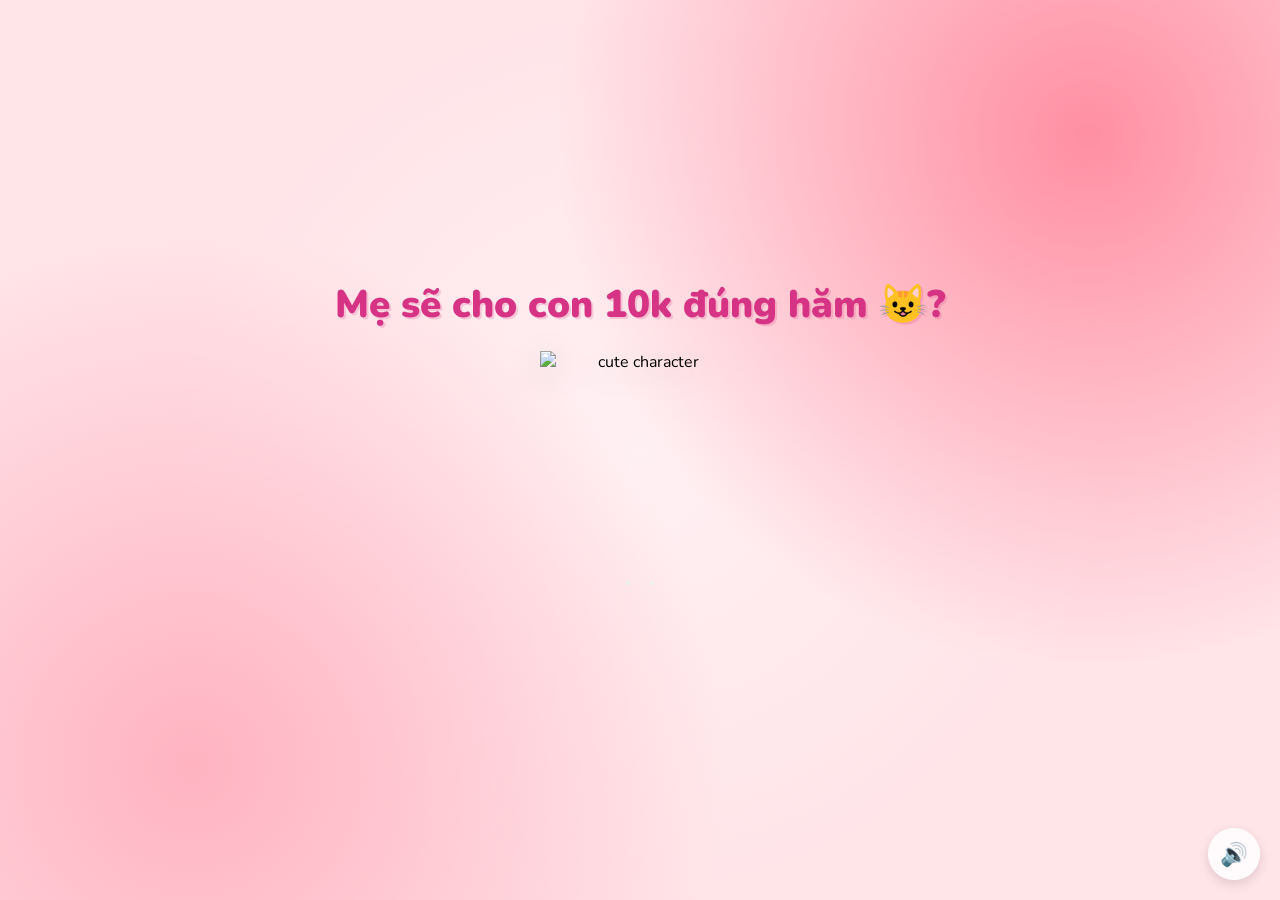
==== index.html @ c1282dad "Update index.html" ====
<!DOCTYPE html>
<html lang="en">
<head>
    <meta charset="UTF-8">
    <meta name="viewport" content="width=device-width, initial-scale=1.0">
    <title>Mẹ sẽ cho con 10k đúng hăm 😺?</title>
    <link rel="preconnect" href="https://fonts.googleapis.com">
    <link href="https://fonts.googleapis.com/css2?family=Nunito:wght@400;700;800;900&display=swap" rel="stylesheet">
    <link rel="stylesheet" href="style.css">
</head>
<body>
    <div class="hearts-bg"></div>

    <div class="container">
        <h1>Mẹ sẽ cho con 10k đúng hăm 😺?</h1>

        <div class="gif-container">
            <img id="cat-gif" src="https://media.tenor.com/EBV7OT7ACfwAAAAj/u-u-qua-qua-u-quaa.gif" alt="cute character">
        </div>

        <div class="buttons">
            <button id="Ok-btn" onclick="handleOkClick()"Ok</button>
            <button id="Không-btn" onclick="handleKhôngClick()"Không</button>
        </div>
        <div id="tease-toast"></div>
    </div>

    <audio id="bg-music" loop autoplay muted>
        <source src="music/beabadoobee - Glue Song (Lyrics).mp3" type="audio/mpeg">
    </audio>

    <button id="music-toggle" onclick="toggleMusic()" title="Toggle music">🔊</button>

    <script src="script.js"></script>
</body>
</html>
---- style.css ----
* {
    margin: 0;
    padding: 0;
    box-sizing: border-box;
}

body {
    background-color: #FFE4E8;
    font-family: 'Nunito', sans-serif;
    min-height: 100vh;
    display: flex;
    justify-content: center;
    align-items: center;
    overflow: hidden;
    background-image:
        radial-gradient(circle at 15% 85%, #ffb3c1 0%, transparent 40%),
        radial-gradient(circle at 85% 15%, #ff8fa3 0%, transparent 40%),
        radial-gradient(circle at 50% 50%, #fff0f3 0%, transparent 60%);
}

/* Floating hearts background */
.hearts-bg {
    position: fixed;
    top: 0; left: 0; right: 0; bottom: 0;
    pointer-events: none;
    z-index: 0;
    overflow: hidden;
}

.hearts-bg::before,
.hearts-bg::after {
    content: '💕 💗 💖 💝 💓';
    position: absolute;
    font-size: 1.5rem;
    opacity: 0.15;
    animation: floatHearts 12s linear infinite;
    white-space: nowrap;
    top: 100%;
    left: 10%;
}

.hearts-bg::after {
    animation-delay: 6s;
    left: 60%;
    content: '💗 💕 💓 💖 💝';
}

@keyframes floatHearts {
    from { transform: translateY(0); opacity: 0.15; }
    to { transform: translateY(-110vh); opacity: 0; }
}

.container {
    position: relative;
    z-index: 1;
    text-align: center;
    padding: 40px 20px;
}

h1 {
    font-size: 2.4rem;
    color: #d63384;
    font-weight: 900;
    margin-bottom: 20px;
    text-shadow: 2px 2px 0px rgba(214, 51, 132, 0.2);
    animation: wiggle 2s ease-in-out infinite;
}

@keyframes wiggle {
    0%, 100% { transform: rotate(-1deg); }
    50% { transform: rotate(1deg); }
}

.gif-container {
    margin: 20px auto;
    display: flex;
    justify-content: center;
}

#cat-gif {
    width: 200px;
    height: 200px;
    object-fit: contain;
    filter: drop-shadow(0 8px 16px rgba(0,0,0,0.15));
    transition: opacity 0.3s ease;
}

.buttons {
    display: flex;
    gap: 20px;
    justify-content: center;
    align-items: center;
    margin-top: 30px;
    flex-wrap: wrap;
}

#yes-btn {
    background: linear-gradient(135deg, #4CAF50, #45a049);
    color: white;
    border: none;
    border-radius: 16px;
    font-size: 1.6rem;
    font-weight: 900;
    font-family: 'Nunito', sans-serif;
    padding: 18px 45px;
    cursor: pointer;
    transition: transform 0.15s, box-shadow 0.15s;
    box-shadow: 0 6px 20px rgba(76, 175, 80, 0.45);
    letter-spacing: 1px;
}

#yes-btn:hover {
    transform: scale(1.06) translateY(-2px);
    box-shadow: 0 10px 28px rgba(76, 175, 80, 0.55);
}

#yes-btn:active {
    transform: scale(0.98);
}

#no-btn {
    background: linear-gradient(135deg, #e74c3c, #c0392b);
    color: white;
    border: none;
    border-radius: 12px;
    font-size: 1rem;
    font-weight: 700;
    font-family: 'Nunito', sans-serif;
    padding: 12px 28px;
    cursor: pointer;
    transition: background 0.2s, left 0.25s ease, top 0.25s ease;
    box-shadow: 0 4px 14px rgba(231, 76, 60, 0.4);
}

#no-btn:hover {
    background: linear-gradient(135deg, #c0392b, #a93226);
}


#tease-toast {
    margin-top: 14px;
    font-size: 1rem;
    color: #d63384;
    font-weight: 700;
    font-style: italic;
    opacity: 0;
    transform: translateY(6px);
    transition: opacity 0.3s ease, transform 0.3s ease;
    min-height: 1.5rem;
}

#tease-toast.show {
    opacity: 1;
    transform: translateY(0);
}

/* Music toggle button */
#music-toggle {
    position: fixed;
    bottom: 20px;
    right: 20px;
    background: rgba(255, 255, 255, 0.85);
    border: none;
    border-radius: 50%;
    width: 52px;
    height: 52px;
    font-size: 1.4rem;
    cursor: pointer;
    backdrop-filter: blur(10px);
    box-shadow: 0 4px 12px rgba(0, 0, 0, 0.12);
    transition: transform 0.2s;
    z-index: 100;
}

#music-toggle:hover {
    transform: scale(1.1);
}

/* Yes page specific */
.yes-container h1.yes-title {
    font-size: 2.8rem;
    animation: bounceTitle 0.6s ease infinite alternate;
}

@keyframes bounceTitle {
    from { transform: translateY(0) rotate(-1deg); }
    to { transform: translateY(-12px) rotate(1deg); }
}

.yes-message {
    font-size: 1.4rem;
    color: #e91e8c;
    font-weight: 700;
    margin-top: 24px;
    animation: fadeIn 1s ease 0.5s both;
}

@keyframes fadeIn {
    from { opacity: 0; transform: translateY(10px); }
    to { opacity: 1; transform: translateY(0); }
}

.yes-container #cat-gif {
    width: 260px;
    height: 260px;
}
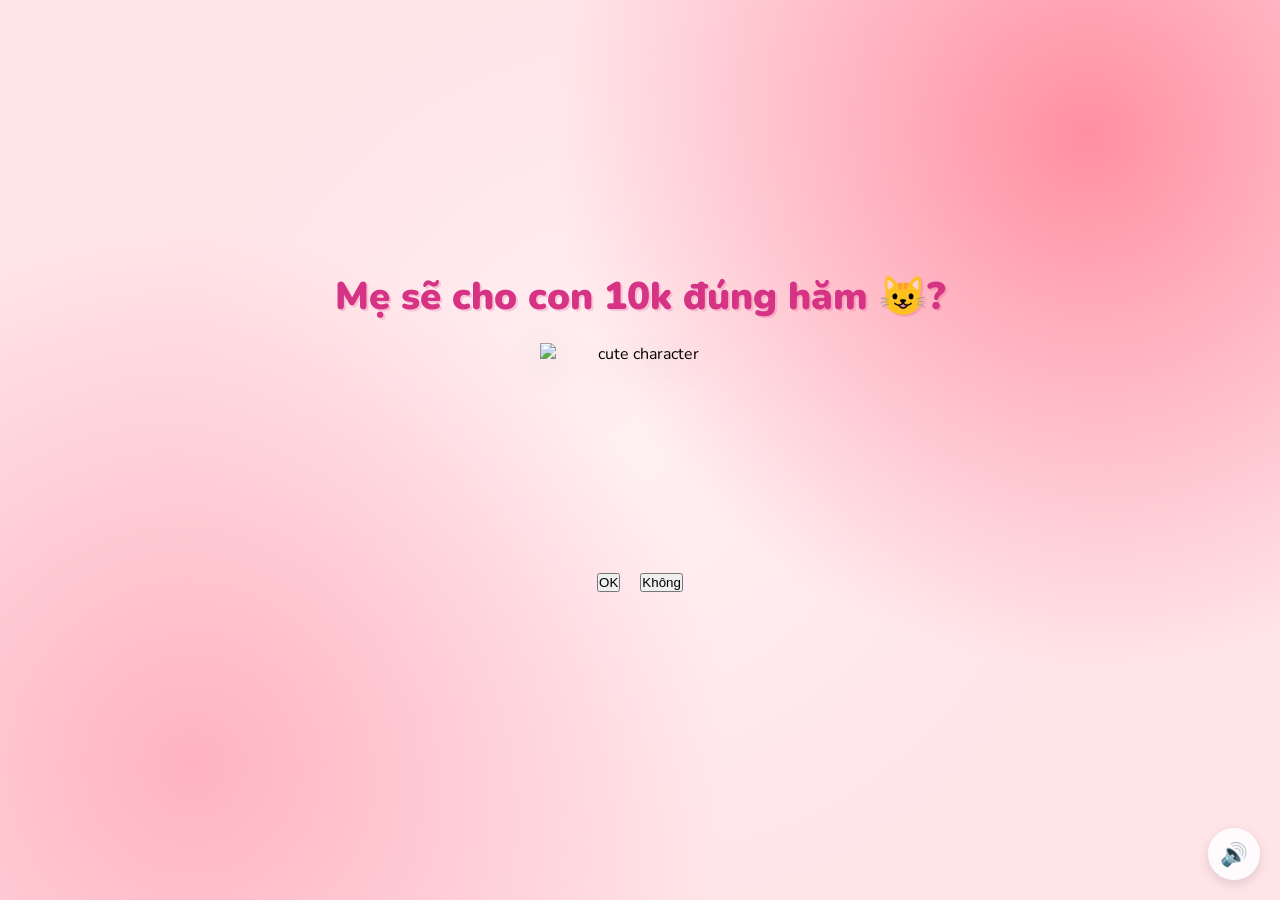
==== commit 0ad9a20c: "Update index.html" ====
--- a/index.html
+++ b/index.html
@@ -19,8 +19,8 @@
         </div>
 
         <div class="buttons">
-            <button id="Ok-btn" onclick="handleOkClick()"Ok</button>
-            <button id="Không-btn" onclick="handleKhôngClick()"Không</button>
+            <button id="Ok-btn" onclick="handleOkClick()">OK</button>
+            <button id="Không-btn" onclick="handleKhôngClick()">Không</button>
         </div>
         <div id="tease-toast"></div>
     </div>
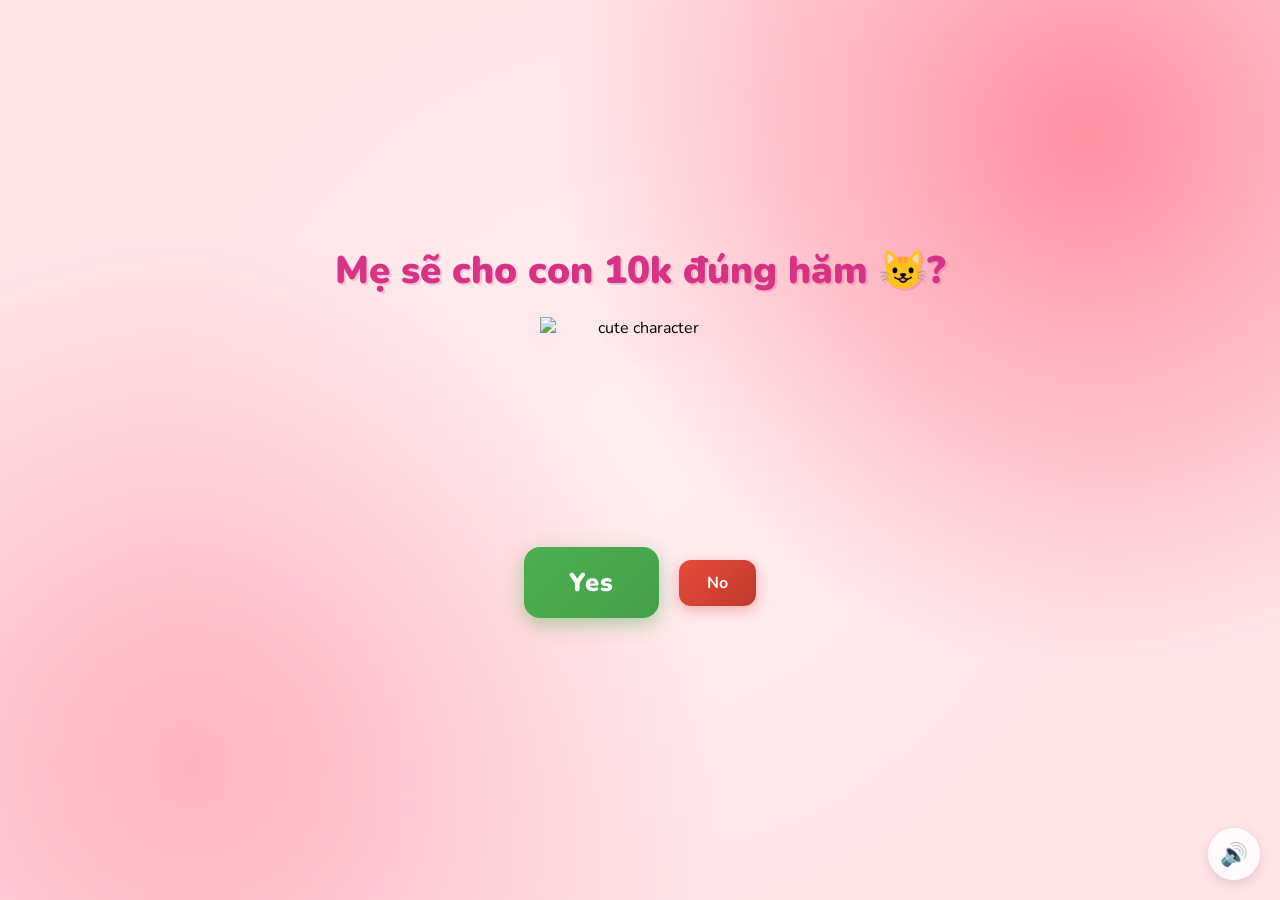
==== commit fecbc56f: "Update index.html" ====
--- a/index.html
+++ b/index.html
@@ -19,8 +19,8 @@
         </div>
 
         <div class="buttons">
-            <button id="Ok-btn" onclick="handleOkClick()">OK</button>
-            <button id="Không-btn" onclick="handleKhôngClick()">Không</button>
+            <button id="yes-btn" onclick="handleYesClick()">Yes</button>
+            <button id="no-btn" onclick="handleNoClick()">No</button>
         </div>
         <div id="tease-toast"></div>
     </div>
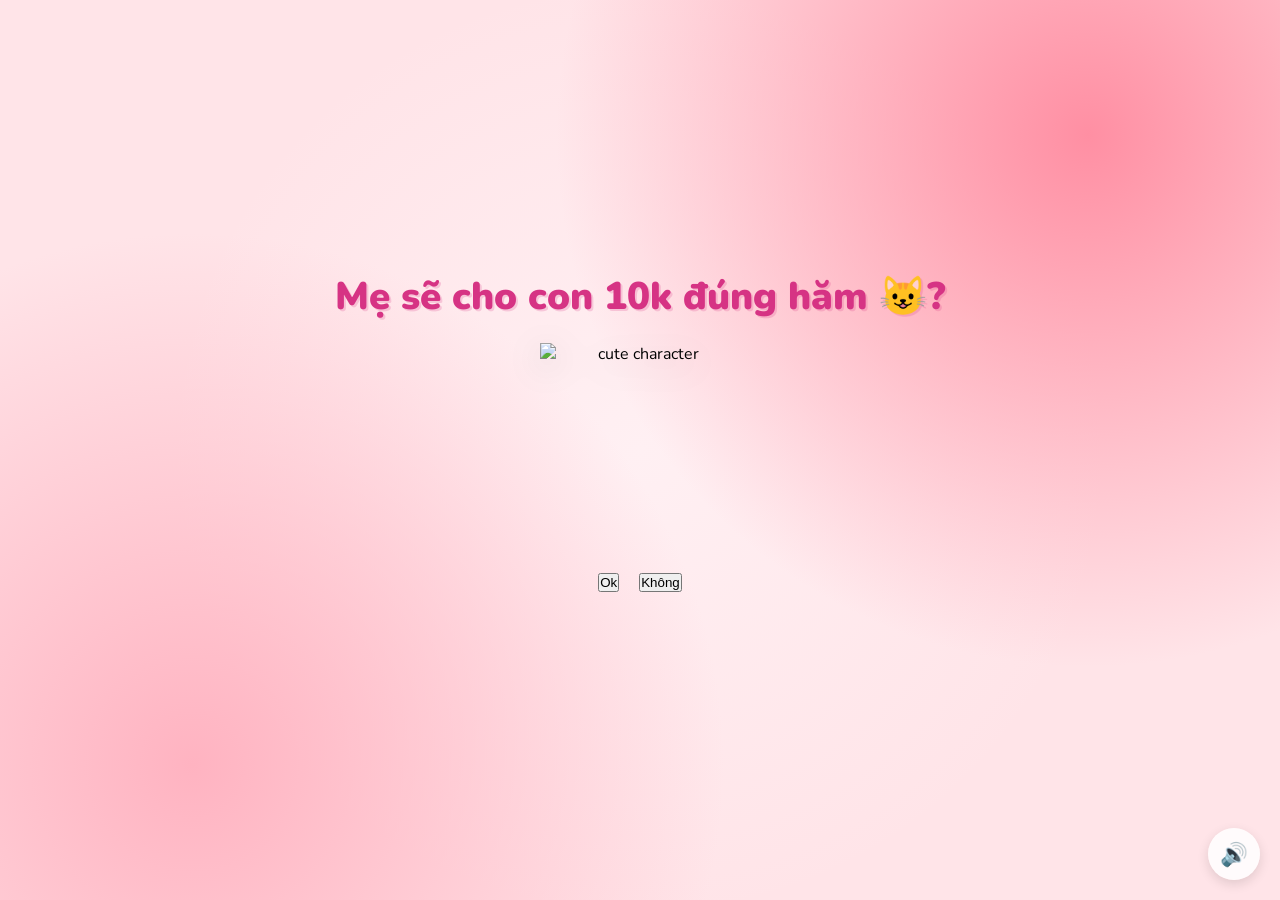
==== commit 6e12a0f2: "Update index.html" ====
--- a/index.html
+++ b/index.html
@@ -19,8 +19,8 @@
         </div>
 
         <div class="buttons">
-            <button id="yes-btn" onclick="handleYesClick()">Yes</button>
-            <button id="no-btn" onclick="handleNoClick()">No</button>
+            <button id="Ok-btn" onclick="handleOkClick()">Ok</button>
+            <button id="Không-btn" onclick="handleKhôngClick()">Không</button>
         </div>
         <div id="tease-toast"></div>
     </div>
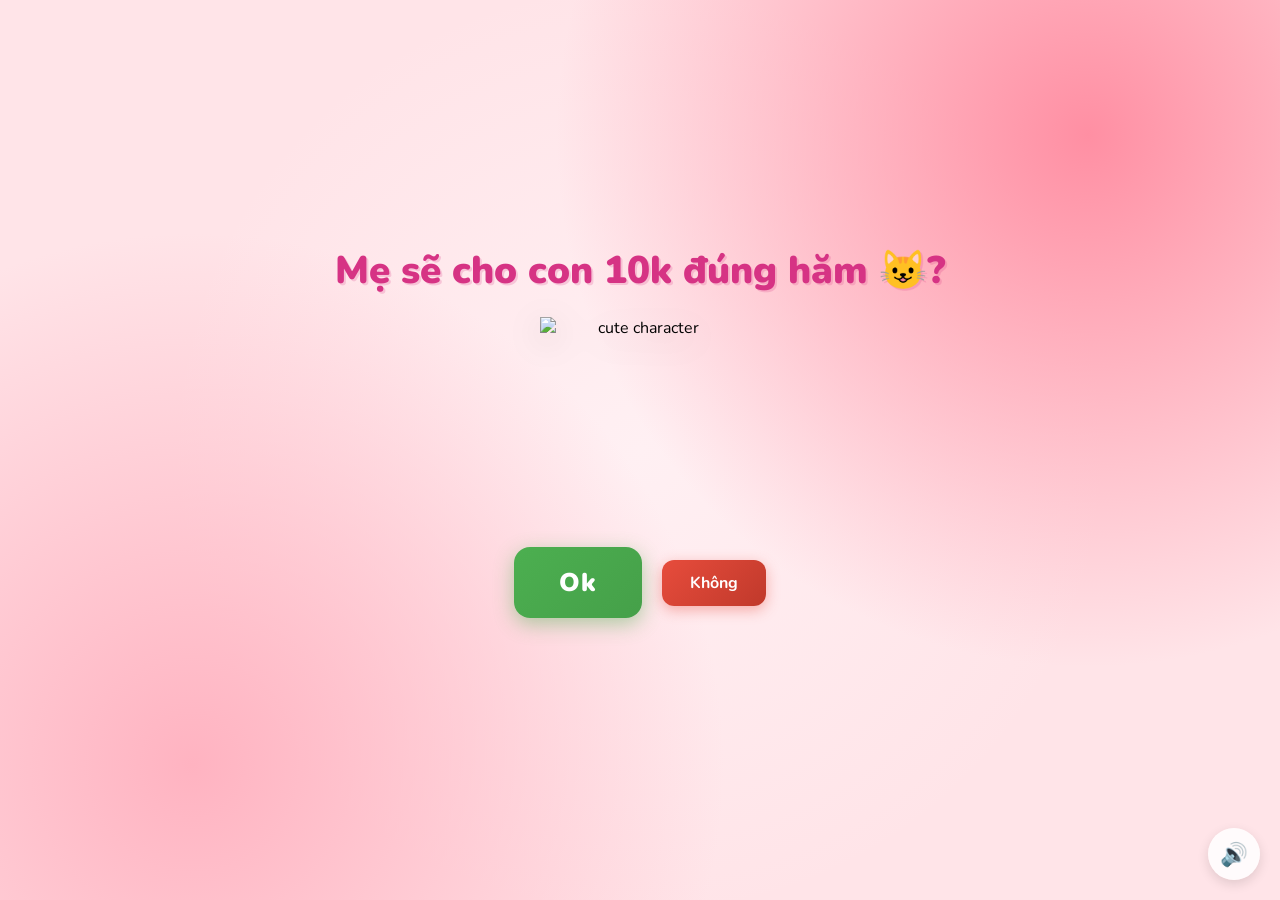
==== commit b65e0990: "Update index.html" ====
--- a/index.html
+++ b/index.html
@@ -19,8 +19,8 @@
         </div>
 
         <div class="buttons">
-            <button id="Ok-btn" onclick="handleOkClick()">Ok</button>
-            <button id="Không-btn" onclick="handleKhôngClick()">Không</button>
+            <button id="yes-btn" onclick="handleyesClick()">Ok</button>
+            <button id="no-btn" onclick="handlenoClick()">Không</button>
         </div>
         <div id="tease-toast"></div>
     </div>
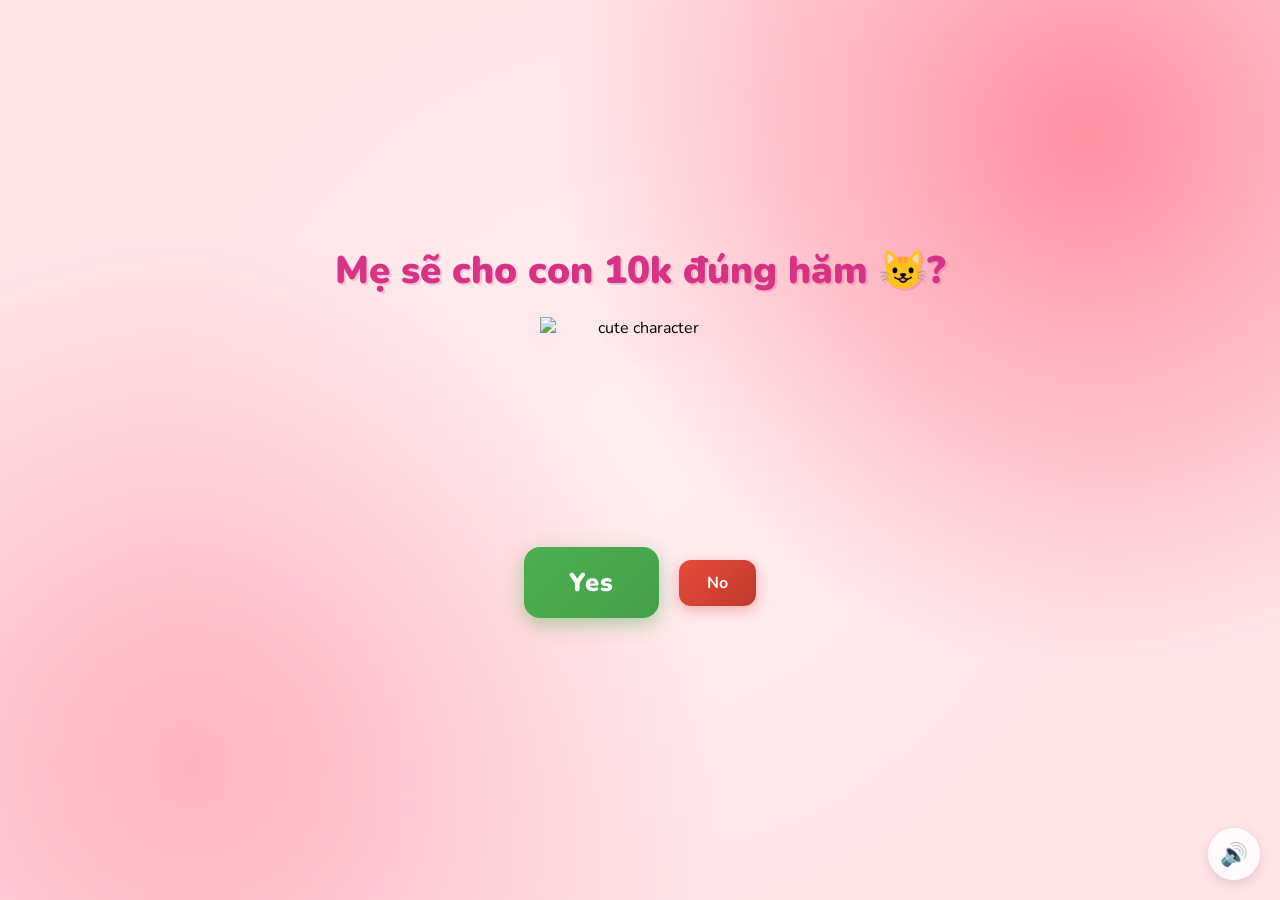
==== commit bac94420: "Update index.html" ====
--- a/index.html
+++ b/index.html
@@ -19,8 +19,8 @@
         </div>
 
         <div class="buttons">
-            <button id="yes-btn" onclick="handleyesClick()">Ok</button>
-            <button id="no-btn" onclick="handlenoClick()">Không</button>
+            <button id="yes-btn" onclick="handleyesClick()">Yes</button>
+            <button id="no-btn" onclick="handlenoClick()">No</button>
         </div>
         <div id="tease-toast"></div>
     </div>
